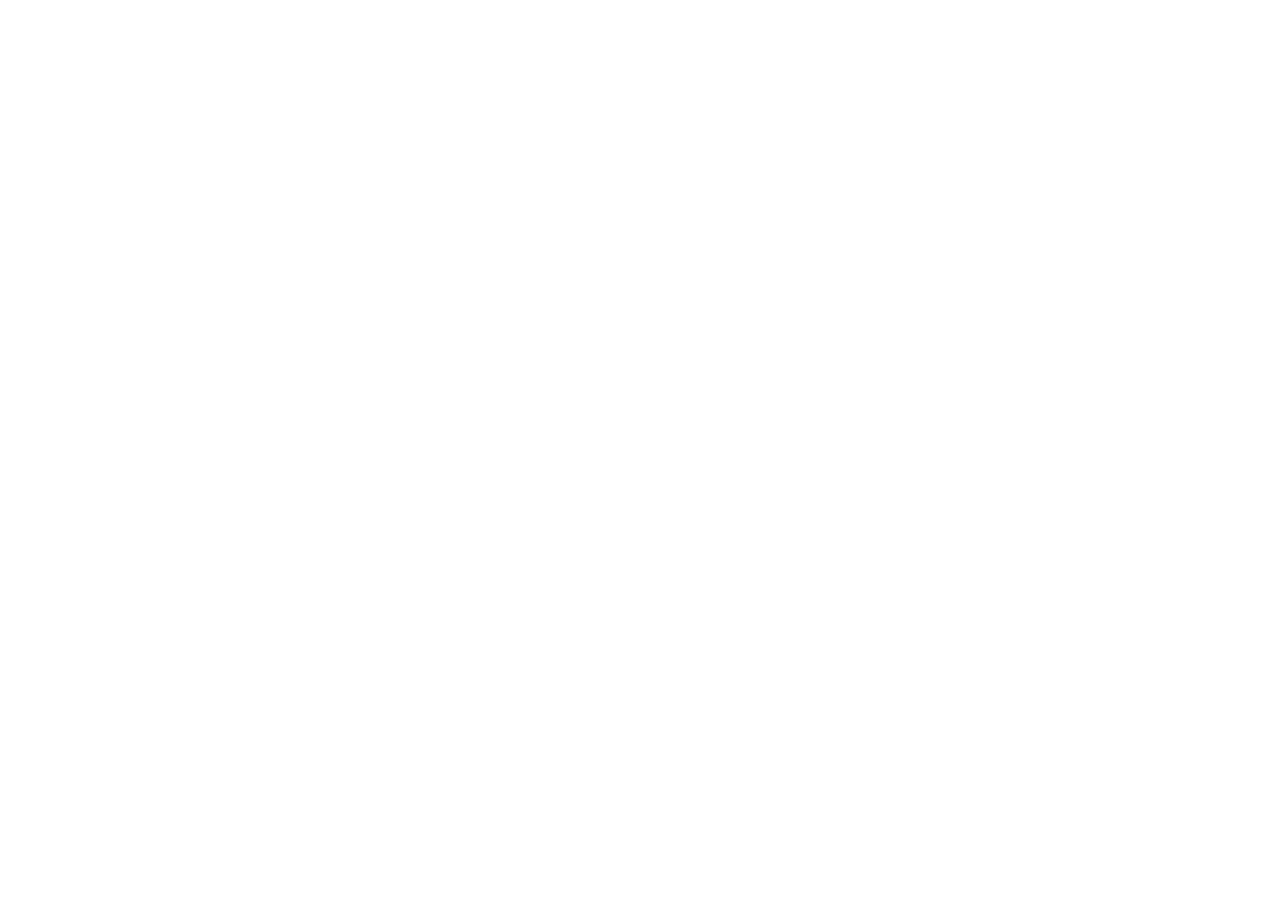
==== index.html @ 2ef8af7d "criando os arquivos index.html e style.css" ====
<!DOCTYPE html>
<html lang="pt-br">
<head>
    <meta charset="UTF-8">
    <meta http-equiv="X-UA-Compatible" content="IE=edge">
    <meta name="viewport" content="width=device-width, initial-scale=1.0">
    <link rel="shortcut icon" href="./imagens/favicon.ico" type="image/x-icon">
    <link rel="stylesheet" href="./estilo/style.css">
    <title>Redes sociais</title>
</head>
<body>
    
</body>
</html>
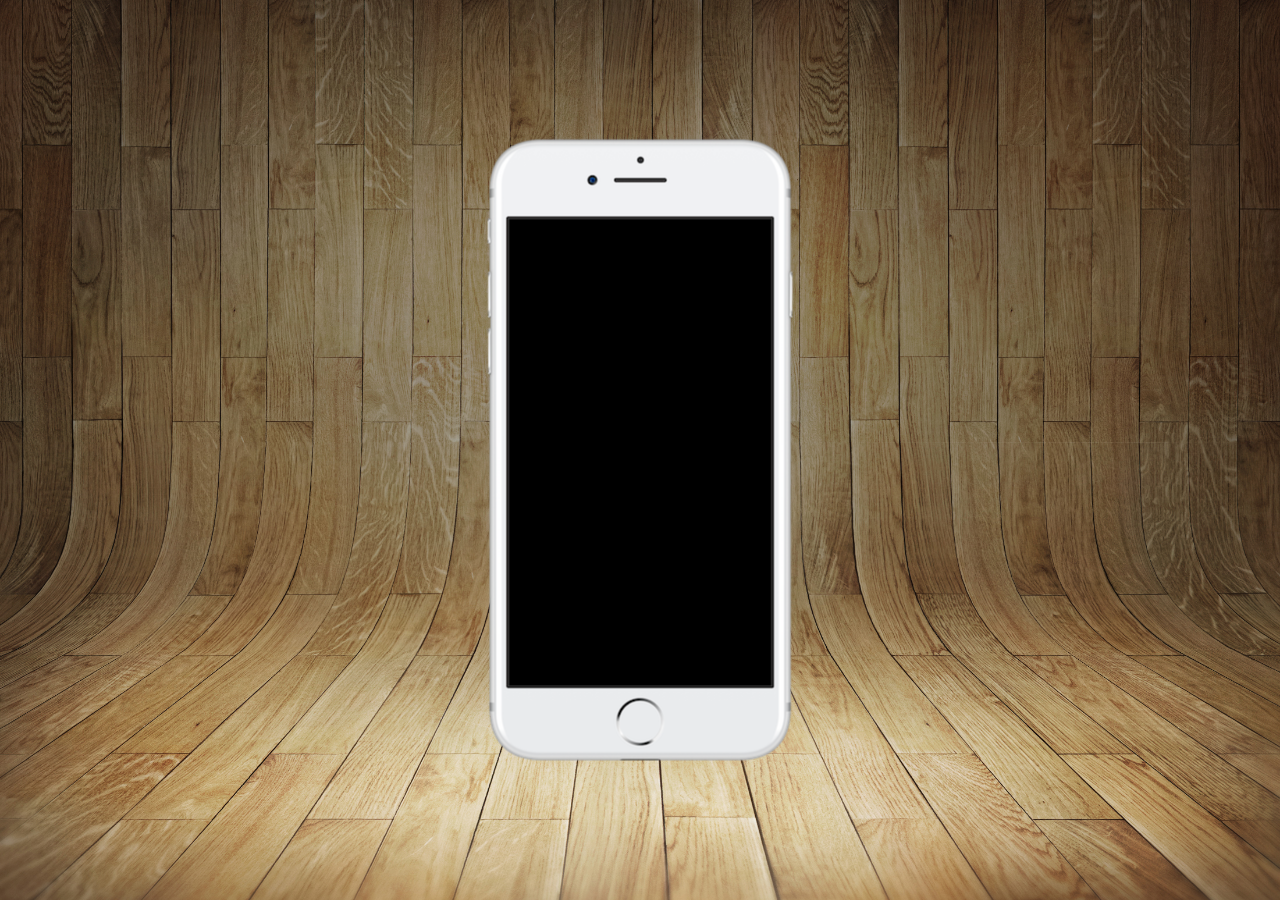
==== commit 3aa853a8: "trabalhando no estilo e imagens do projeto" ====
--- a/index.html
+++ b/index.html
@@ -9,6 +9,15 @@
     <title>Redes sociais</title>
 </head>
 <body>
+    <main>
+        <section class="telefone">
+
+        </section>
+
+        <section class="redes">
+
+        </section>
+    </main>
     
 </body>
 </html>--- a/estilo/style.css
+++ b/estilo/style.css
@@ -0,0 +1,35 @@
+
+@charset "UTF-8";
+
+* {
+    margin: 0px;
+    padding: 0px;
+}
+
+html, body {
+    height: 100vh;
+    width: 100vw;
+    background-color: #000000;
+}
+
+body {
+    background: url(../imagens/fundo-madeira.jpg) no-repeat top center;
+    background-size: cover;
+    background-attachment: fixed;
+}
+
+main {
+    position: relative;
+    height: 100vh;
+}
+
+.telefone {
+    position: absolute;
+    top: 50%;
+    left: 50%;
+    transform: translate(-50%, -50%);
+
+    height: 627px;
+    width: 311px;
+    background: url(../imagens/frame-iphone.png)no-repeat;
+}
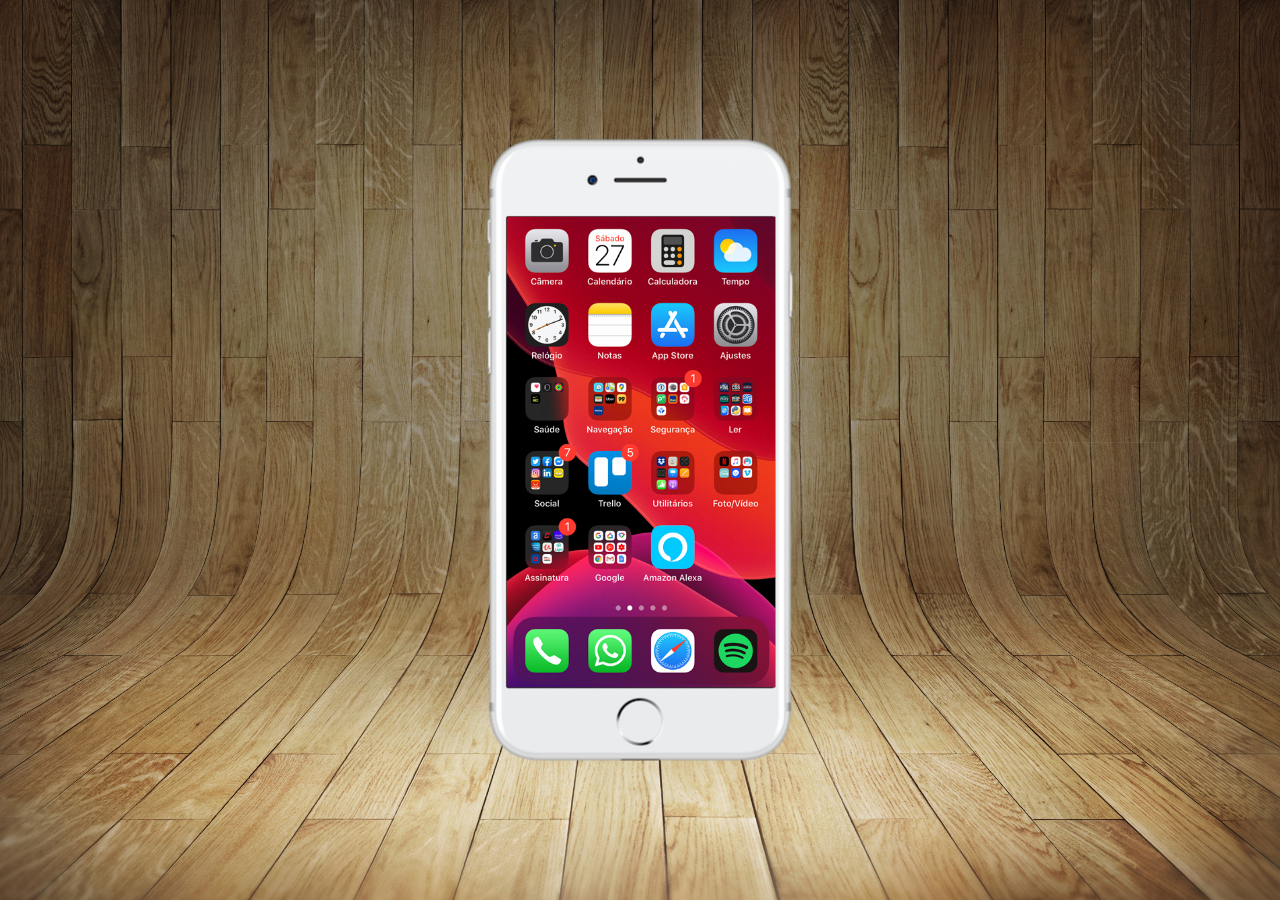
==== commit 8fea83b6: "criado o arquivo home.html e criando o iframe" ====
--- a/index.html
+++ b/index.html
@@ -11,7 +11,7 @@
 <body>
     <main>
         <section class="telefone">
-
+            <iframe src="home.html" name="tela" class="tela" frameborder="0" ></iframe>
         </section>
 
         <section class="redes">
@@ -20,4 +20,4 @@
     </main>
     
 </body>
-</html>+</html>
--- a/estilo/style.css
+++ b/estilo/style.css
@@ -33,3 +33,11 @@
     width: 311px;
     background: url(../imagens/frame-iphone.png)no-repeat;
 }
+
+.tela {
+    position: relative;
+    top: 80px;
+    left: 22px;
+    width: 269px;
+    height: 471px;
+}
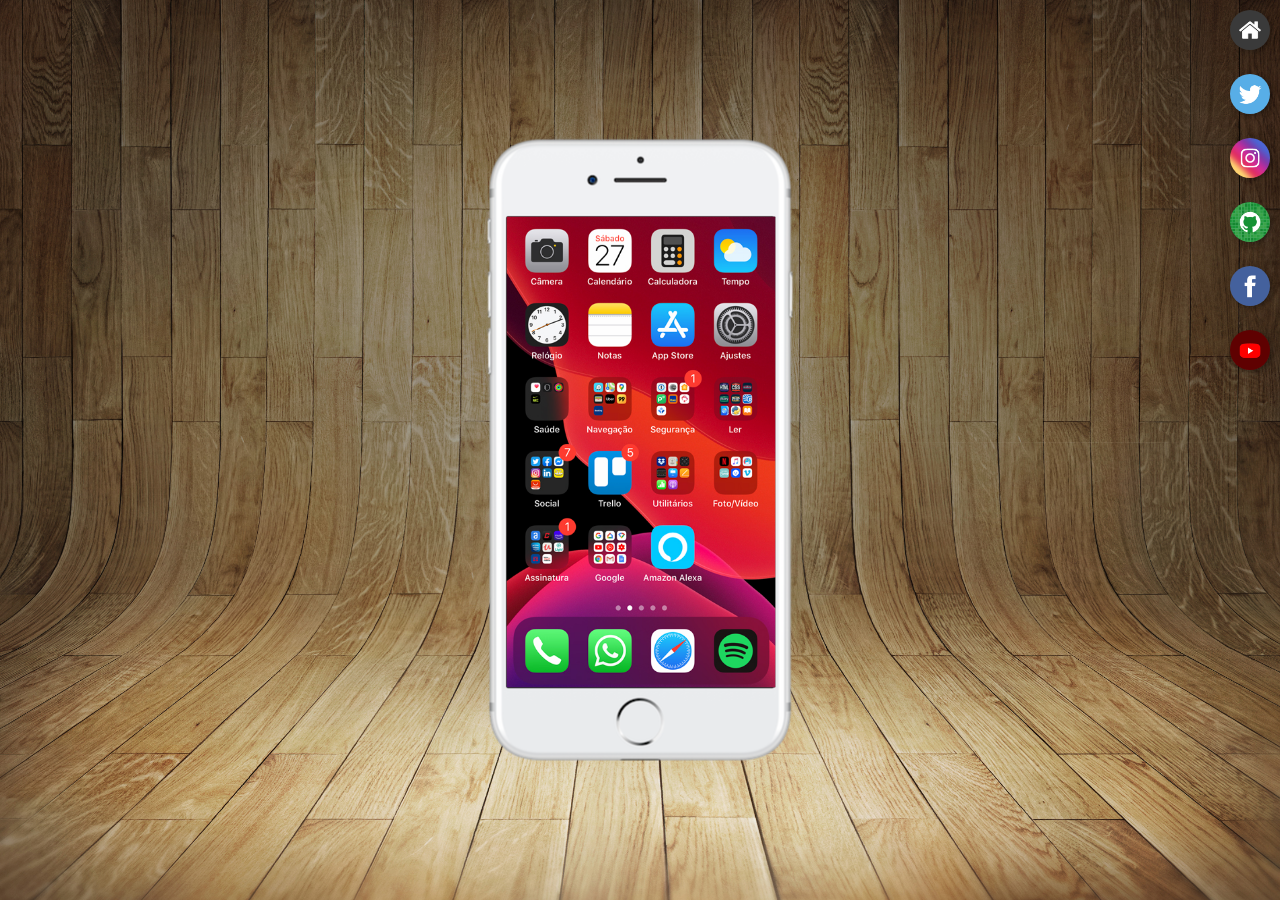
==== commit 055b6208: "criando os botões das redes sociais" ====
--- a/index.html
+++ b/index.html
@@ -15,7 +15,12 @@
         </section>
 
         <section class="redes">
-
+            <a href="#" target="tela"><img src="./imagens/logo-home.jpg" alt=""></a> <br>
+            <a href="#" target="tela"><img src="./imagens/logo-twitter.jpg" alt=""></a><br>
+            <a href="#" target="tela"><img src="./imagens/logo-instagram.jpg" alt=""></a><br>
+            <a href="#" target="tela"><img src="./imagens/logo-github.jpg" alt=""></a><br>
+            <a href="#" target="tela"><img src="./imagens/logo-facebook.jpg" alt=""></a><br>
+            <a href="#" target="tela"><img src="./imagens/logo-youtube.jpg" alt=""></a>
         </section>
     </main>
     
--- a/estilo/style.css
+++ b/estilo/style.css
@@ -41,3 +41,22 @@
     width: 269px;
     height: 471px;
 }
+
+.redes {
+    text-align: right;
+}
+
+.redes img {
+    width: 40px;
+    height: 40px;
+    margin: 10px;
+    border-radius: 50%;
+    box-shadow: 2px 2px 5px #00000050;
+    box-sizing: border-box;
+}
+
+img:hover {
+    border: 2px solid #ffffff88;
+    transform: translate(-3px, -3px);
+    transition: transform 0.5s;
+}
